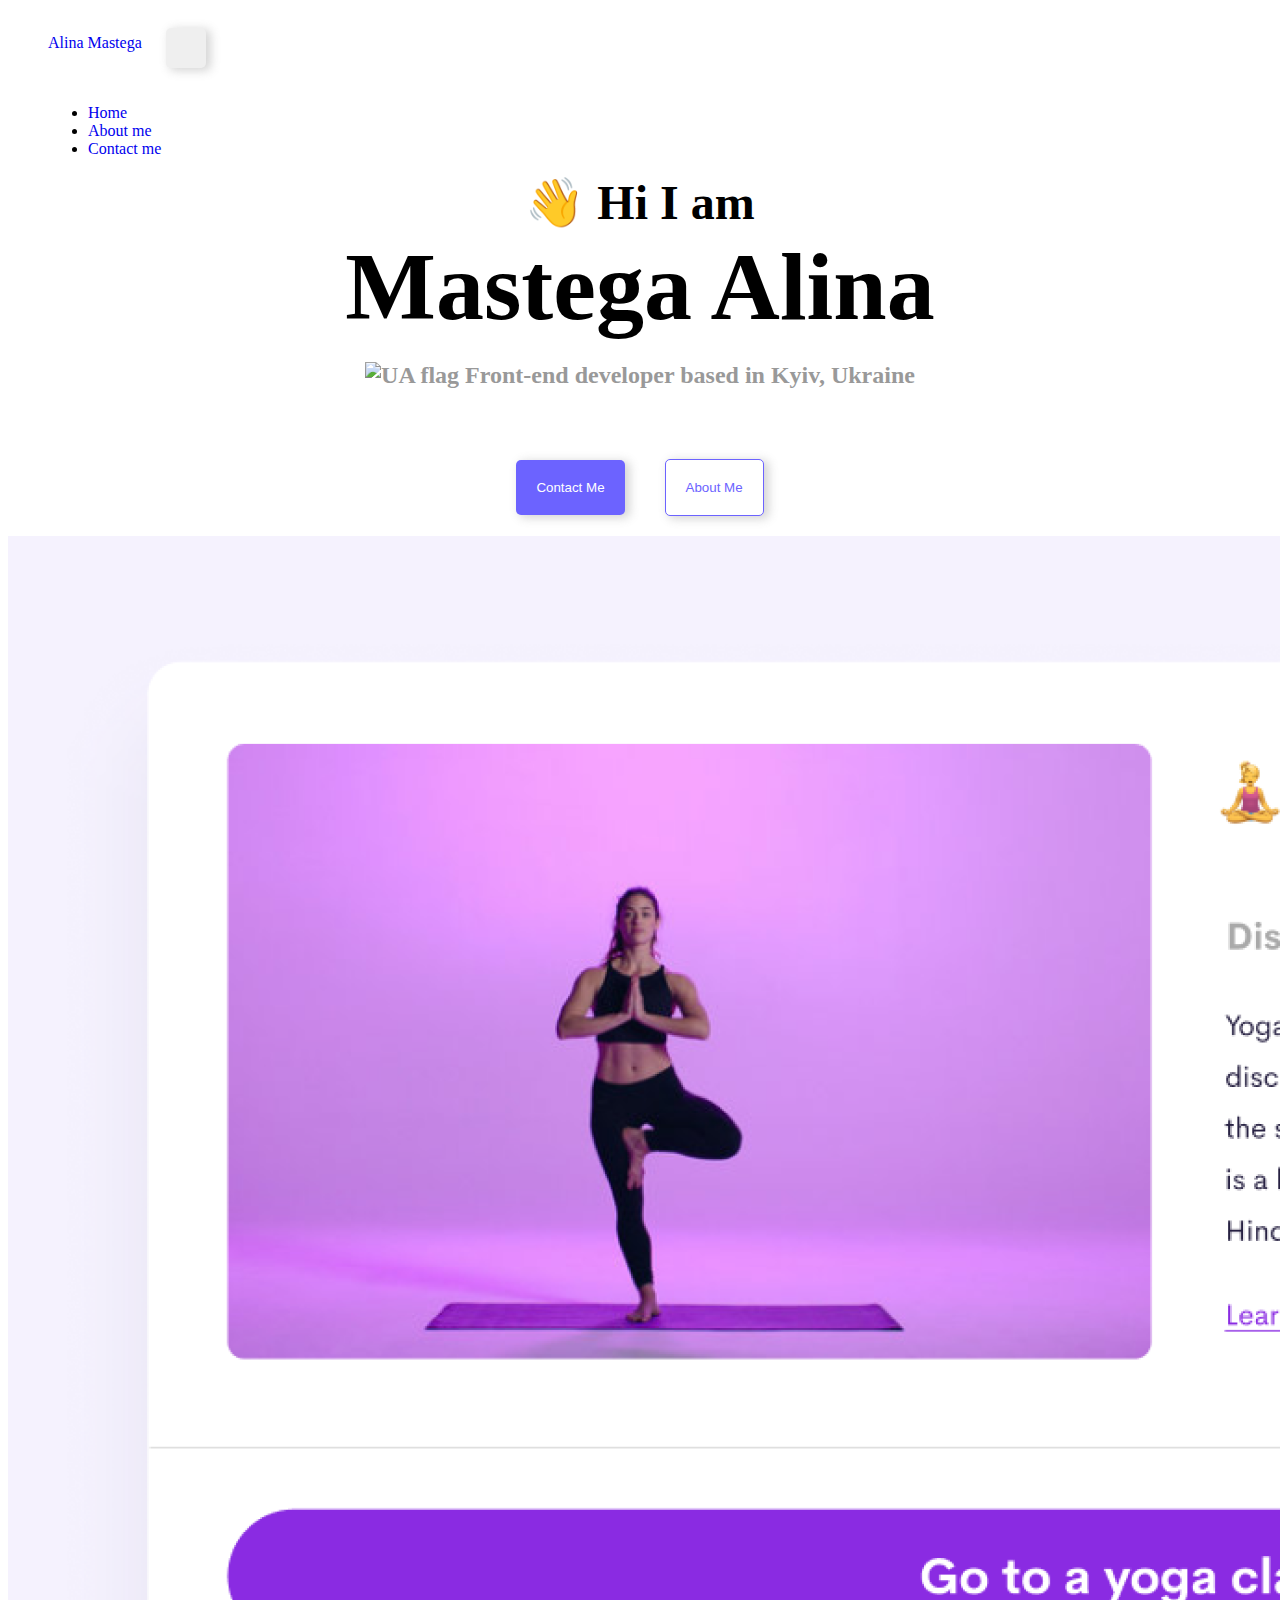
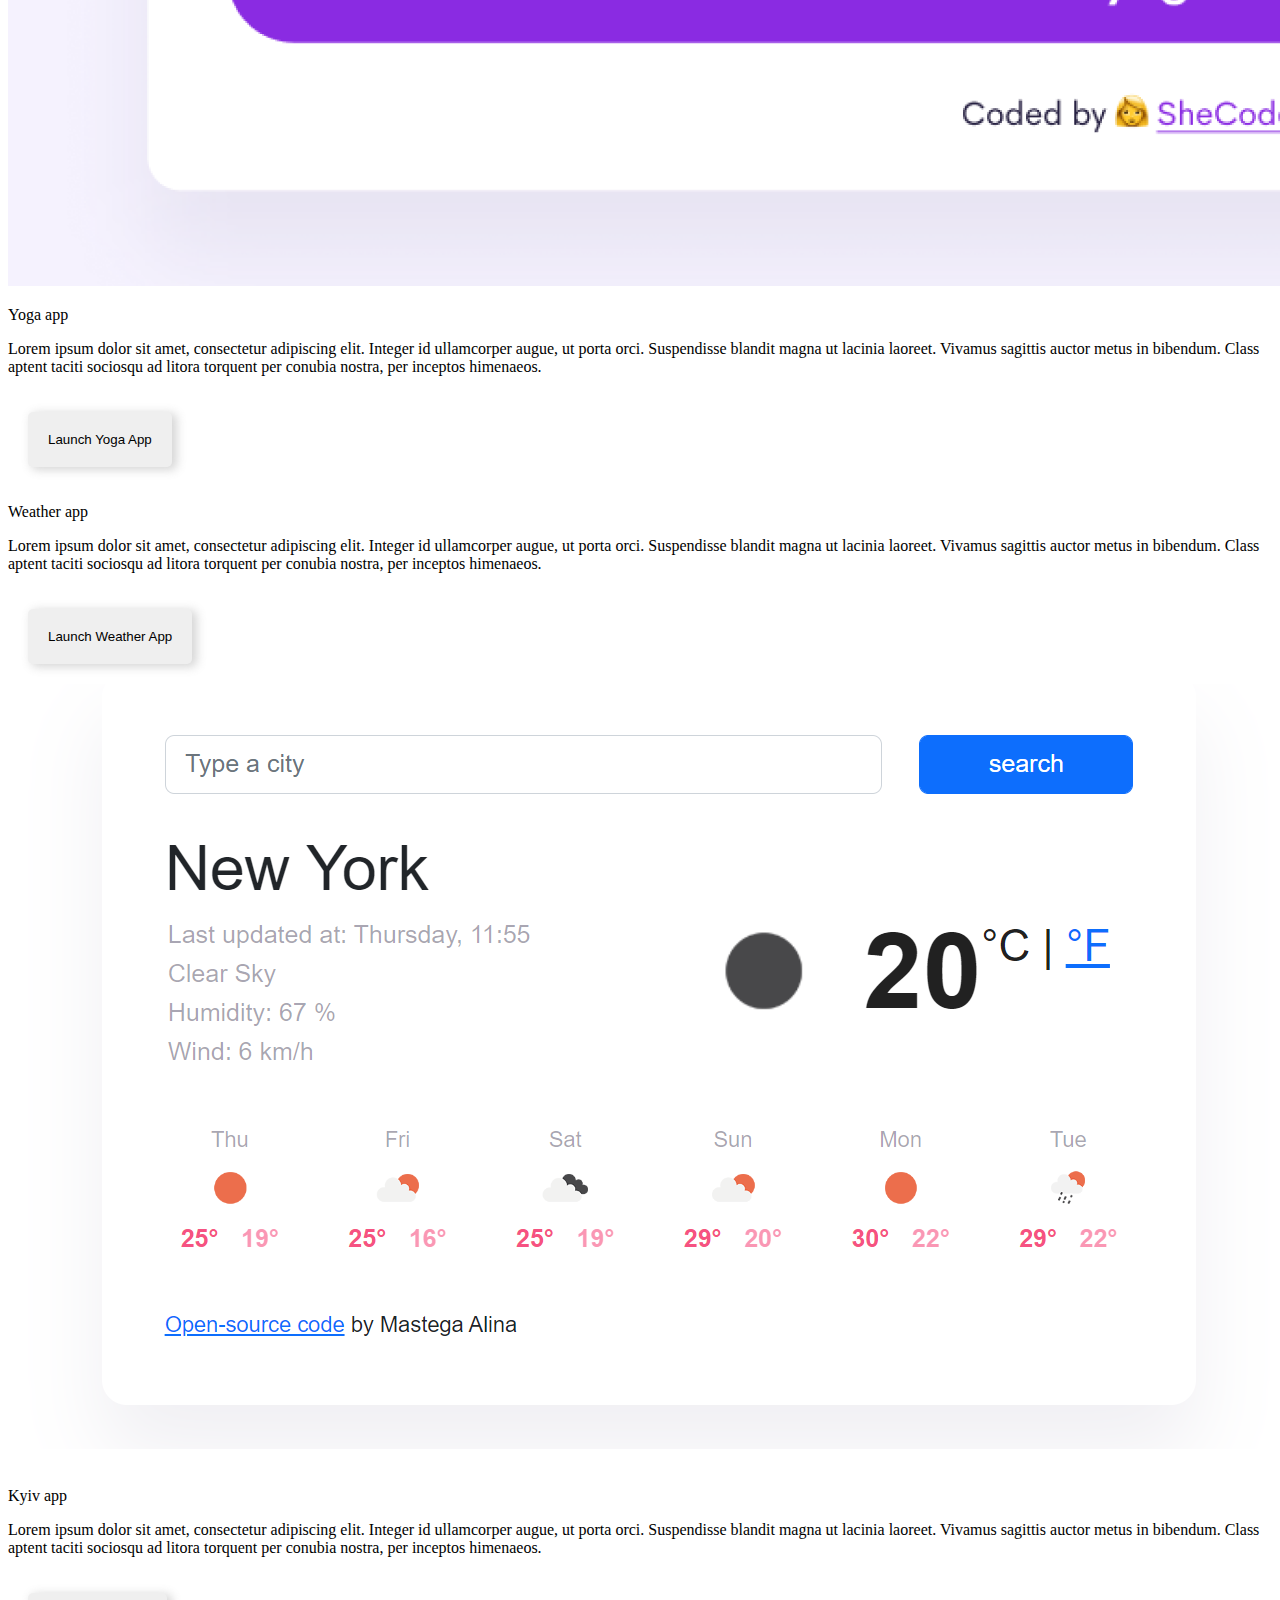
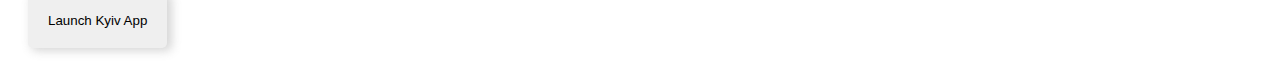
==== index.html @ eb4994cf "Create project" ====
<!DOCTYPE html>
<html lang="en">
  <head>
    <meta charset="UTF-8" />
    <meta http-equiv="X-UA-Compatible" content="IE=edge" />
    <meta name="viewport" content="width=device-width, initial-scale=1.0" />


    <script
      src="https://cdn.jsdelivr.net/npm/bootstrap@5.2.1/dist/js/bootstrap.bundle.min.js"
      integrity="sha384-u1OknCvxWvY5kfmNBILK2hRnQC3Pr17a+RTT6rIHI7NnikvbZlHgTPOOmMi466C8"
      crossorigin="anonymous"
    ></script>
    <link
      href="https://cdn.jsdelivr.net/npm/bootstrap@5.2.1/dist/css/bootstrap.min.css"
      rel="stylesheet"
      integrity="sha384-iYQeCzEYFbKjA/T2uDLTpkwGzCiq6soy8tYaI1GyVh/UjpbCx/TYkiZhlZB6+fzT"
      crossorigin="anonymous"
    />
    <title>Alina Mastega</title>
    <link rel="stylesheet" href="src/home.css" />
  </head>
  <body>
    <nav class="navbar navbar-expand-lg bg-light">
      <div class="container-fluid">
        <a class="navbar-brand" href="#">Alina Mastega</a>
        <button
          class="navbar-toggler"
          type="button"
          data-bs-toggle="collapse"
          data-bs-target="#navbarNav"
          aria-controls="navbarNav"
          aria-expanded="false"
          aria-label="Toggle navigation"
        >
          <span class="navbar-toggler-icon"></span>
        </button>
        <div class="collapse navbar-collapse" id="navbarNav">
          <ul class="navbar-nav">
            <li class="nav-item">
              <a class="nav-link active" aria-current="page" href="#">Home</a>
            </li>
            <li class="nav-item">
              <a class="nav-link" href="about.html">About me</a>
            </li>
            <li class="nav-item">
              <a class="nav-link" href="about.html#contactEmail">Contact me</a>
            </li>
          </ul>
        </div>
      </div>
    </nav>
    <h2>👋 Hi I am</h2>
    <h1>Mastega Alina</h1>
    <h3>
      <img
        src="https://emojiguide.org/images/emoji/p/106js2rnio8jp.png"
        alt="UA flag"
        width="40px"
      />
      Front-end developer based in Kyiv, Ukraine
    </h3>
    <div class="container">
      <div class="center">
        <button class="contactBtn">
          <a href="about.html#contactEmail">Contact me</a>
        </button>
        <button class="aboutBtn">
          <a href="about.html">About me</a>
        </button>
      </div>
    </div>
    <div class="container">
      <div class="row">
        <div class="col-6">
          <img src="images/yoga.png" alt="" class="img-fluid shadow-lg" />
        </div>
        <div class="col-6">
          <p class="fs-3 fw-bold">Yoga app</p>
          <p>
            Lorem ipsum dolor sit amet, consectetur adipiscing elit. Integer id
            ullamcorper augue, ut porta orci. Suspendisse blandit magna ut
            lacinia laoreet. Vivamus sagittis auctor metus in bibendum. Class
            aptent taciti sociosqu ad litora torquent per conubia nostra, per
            inceptos himenaeos.
          </p>
          <button class="btn btn-primary p-2">Launch Yoga app</button>
        </div>
      </div>
    </div>
    <div class="container">
      <div class="row">
        <div class="col-6">
          <p class="fs-3 fw-bold">Weather app</p>
          <p> Lorem ipsum dolor sit amet, consectetur adipiscing elit. Integer id
            ullamcorper augue, ut porta orci. Suspendisse blandit magna ut
            lacinia laoreet. Vivamus sagittis auctor metus in bibendum. Class
            aptent taciti sociosqu ad litora torquent per conubia nostra, per
            inceptos himenaeos.</p>
          <button class="btn btn-primary p-2">Launch weather app</button>
        </div>
        <div class="col-6">
          <img src="images/weather.png" alt="" class="img-fluid shadow-lg">
        </div>
        </div>
      </div>
    </div>
    <div class="container">
      <div class="row">
        <div class="col-6 shadow-lg">
          <img src="images/kyiv.png" alt="" class="img-fluid">
        </div>
        <div class="col-6">
          <p class="fs-3 fw-bold">Kyiv app</p>
          <p> Lorem ipsum dolor sit amet, consectetur adipiscing elit. Integer id
            ullamcorper augue, ut porta orci. Suspendisse blandit magna ut
            lacinia laoreet. Vivamus sagittis auctor metus in bibendum. Class
            aptent taciti sociosqu ad litora torquent per conubia nostra, per
            inceptos himenaeos.</p>
            <button class="btn btn-primary"> Launch Kyiv app</button>
        </div>
      </div>
    </div>
  </body>
</html>
---- src/home.css ----
:root {
  --button-colour: #6c63ff;
  --secondary-colour: #999999;
  --box-shadow: 4px 2px 10px 1px rgba(120, 120, 120, 0.3);
}

h1 {
  font-size: 96px;
  margin: 0;
  text-align: center;
}
h2 {
  font-size: 48px;
  margin: 0;
  text-align: center;
}

h3 {
  color: var(--secondary-colour);
  font-size: 24px;
  display: block;
  margin-top: 20px;
  text-align: center;
}
a {
  text-decoration: none;
  text-align: center;
}
button {
  margin: 20px;
  padding: 20px 20px;
  border-radius: 5px;
  border: none;
  box-shadow: var(--box-shadow);
  text-transform: capitalize;
}
.navbar {
  padding-left: 40px;
}
.contactBtn {
  background-color: var(--button-colour);
  box-shadow: var(--box-shadow);
}
.aboutBtn {
  border: 1px solid var(--button-colour);
  background-color: white;
}
.center {
  display: flex;
  justify-content: center;
  align-items: center;
  margin-top: 50px;
}
.contactBtn a {
  color: white;
}
.aboutBtn a {
  color: var(--button-colour);
}
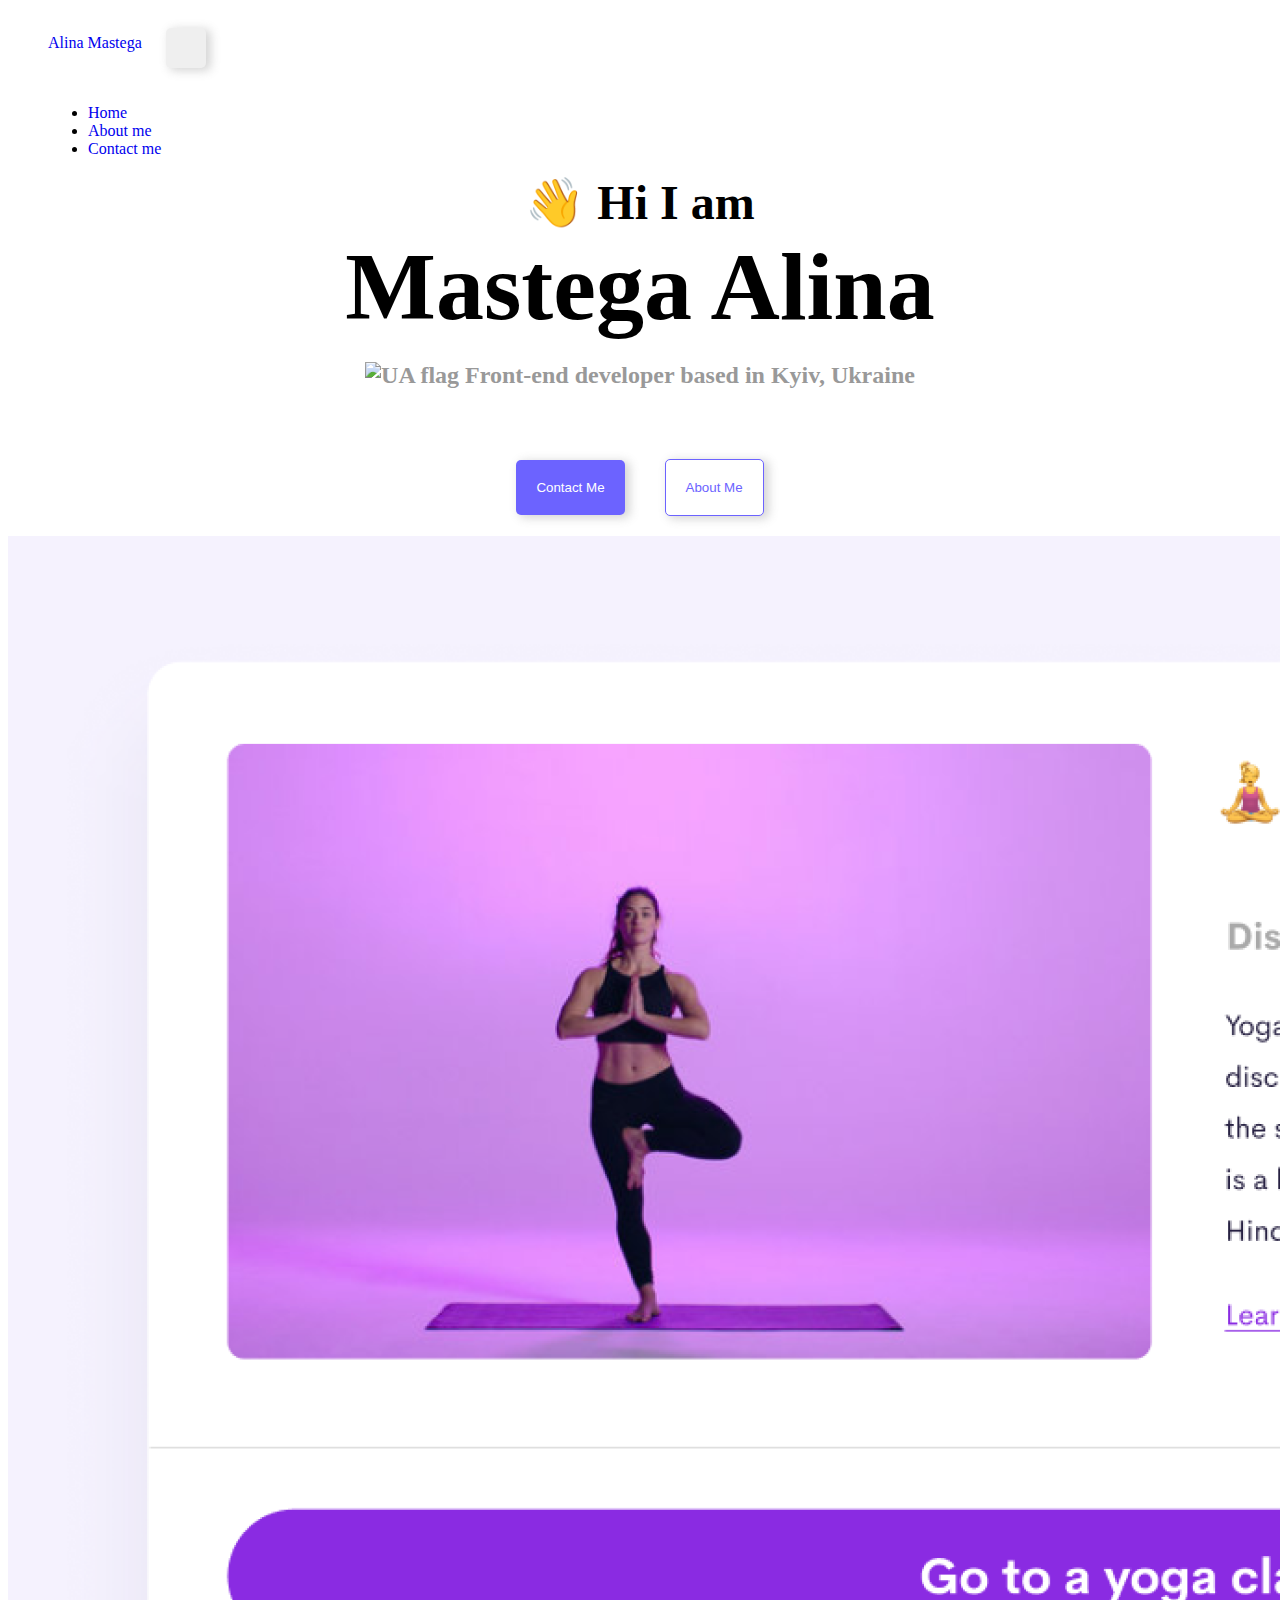
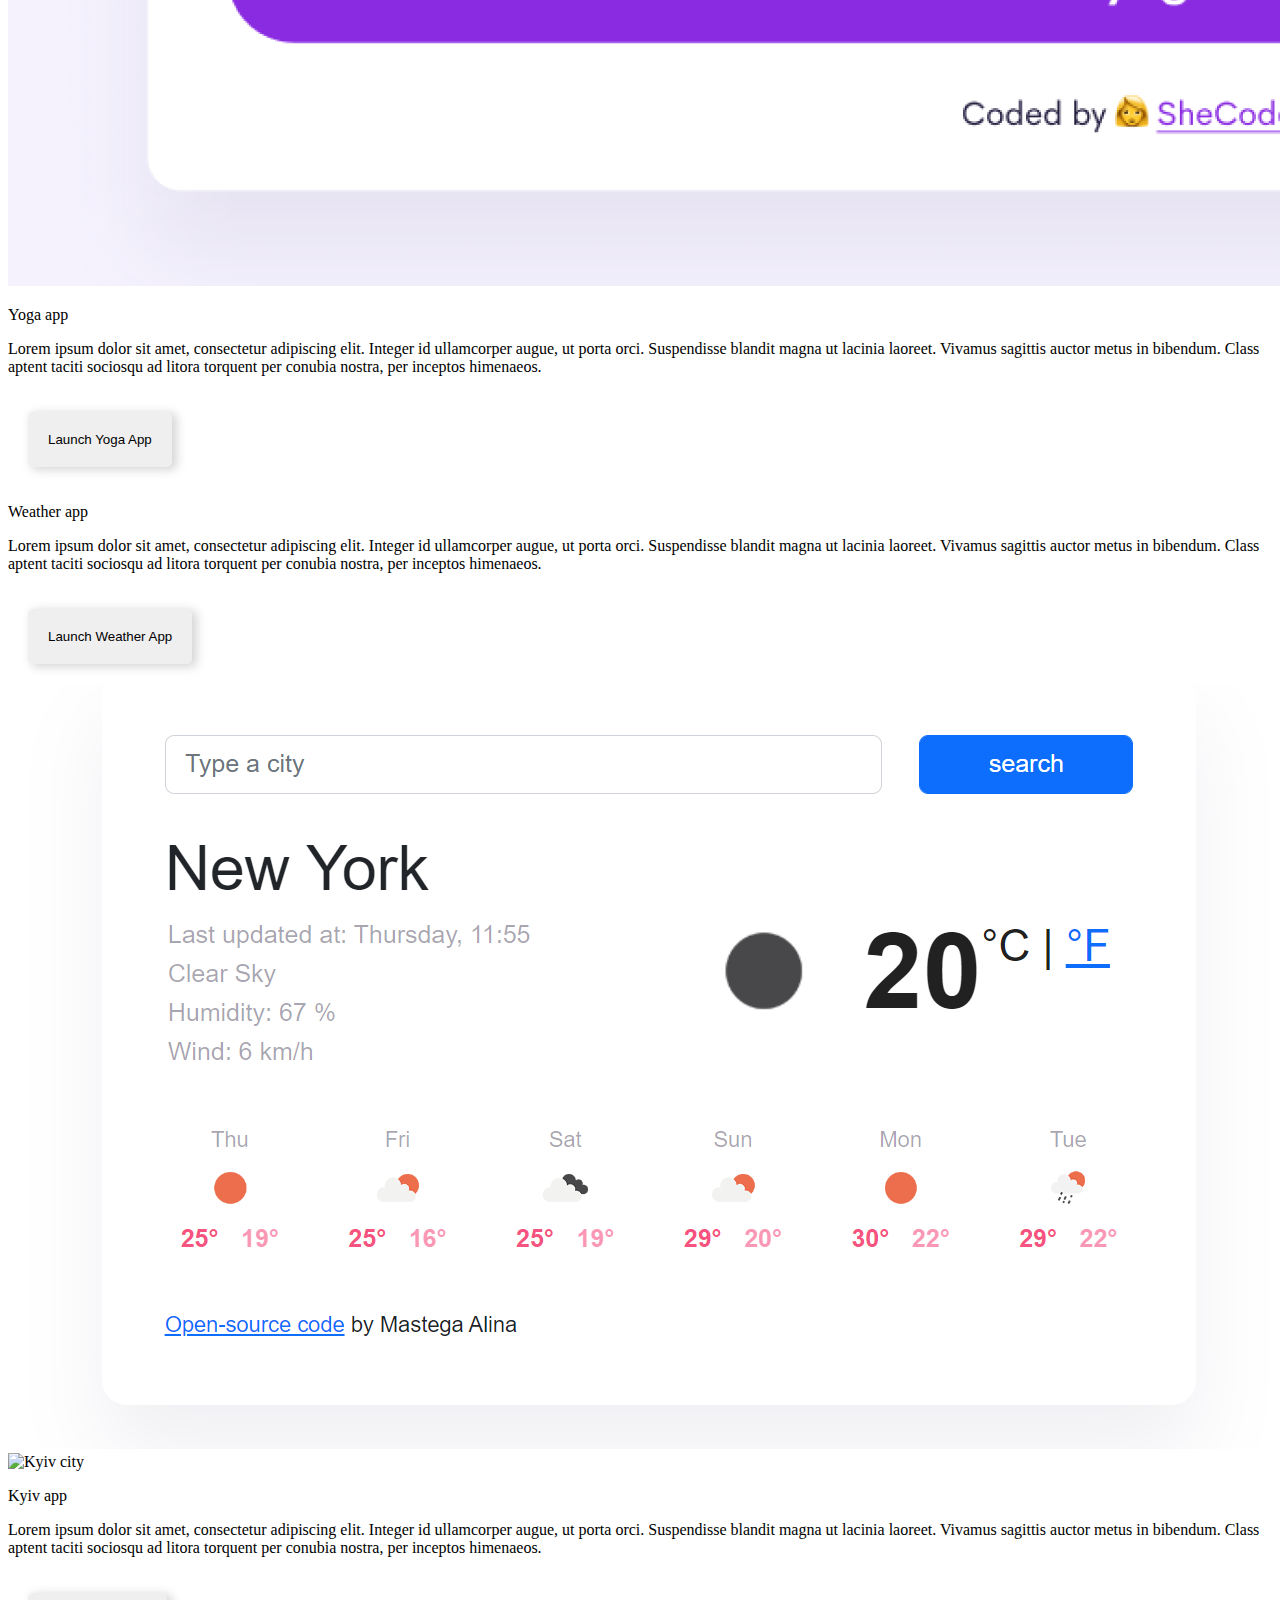
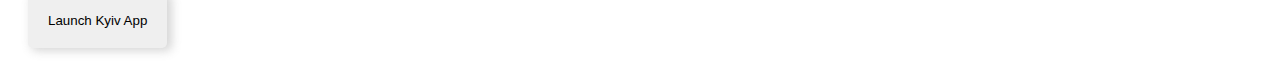
==== commit 6f71510f: "Made site SEO friendly" ====
--- a/index.html
+++ b/index.html
@@ -4,7 +4,7 @@
     <meta charset="UTF-8" />
     <meta http-equiv="X-UA-Compatible" content="IE=edge" />
     <meta name="viewport" content="width=device-width, initial-scale=1.0" />
-
+<meta name="description" content=" Mastega Alina front-end developer, create portfolio, applications">
 
     <script
       src="https://cdn.jsdelivr.net/npm/bootstrap@5.2.1/dist/js/bootstrap.bundle.min.js"
@@ -17,7 +17,7 @@
       integrity="sha384-iYQeCzEYFbKjA/T2uDLTpkwGzCiq6soy8tYaI1GyVh/UjpbCx/TYkiZhlZB6+fzT"
       crossorigin="anonymous"
     />
-    <title>Alina Mastega</title>
+    <title>Alina Mastega front-end developer based in Kyiv, Ukraine</title>
     <link rel="stylesheet" href="src/home.css" />
   </head>
   <body>
@@ -63,17 +63,17 @@
     <div class="container">
       <div class="center">
         <button class="contactBtn">
-          <a href="about.html#contactEmail">Contact me</a>
+          <a href="about.html#contactEmail" title="alinamastega@outlook.com">Contact me</a>
         </button>
         <button class="aboutBtn">
-          <a href="about.html">About me</a>
+          <a href="about.html" title="About Mastega Alina">About me</a>
         </button>
       </div>
     </div>
     <div class="container">
       <div class="row">
         <div class="col-6">
-          <img src="images/yoga.png" alt="" class="img-fluid shadow-lg" />
+          <img src="images/yoga.png" alt=" Yoga image, photo" class="img-fluid shadow-lg" />
         </div>
         <div class="col-6">
           <p class="fs-3 fw-bold">Yoga app</p>
@@ -100,7 +100,7 @@
           <button class="btn btn-primary p-2">Launch weather app</button>
         </div>
         <div class="col-6">
-          <img src="images/weather.png" alt="" class="img-fluid shadow-lg">
+          <img src="images/weather.png" alt=" Image of weather application" class="img-fluid shadow-lg">
         </div>
         </div>
       </div>
@@ -108,7 +108,7 @@
     <div class="container">
       <div class="row">
         <div class="col-6 shadow-lg">
-          <img src="images/kyiv.png" alt="" class="img-fluid">
+          <img src="images/kyiv.png" alt=" Kyiv city" class="img-fluid">
         </div>
         <div class="col-6">
           <p class="fs-3 fw-bold">Kyiv app</p>
